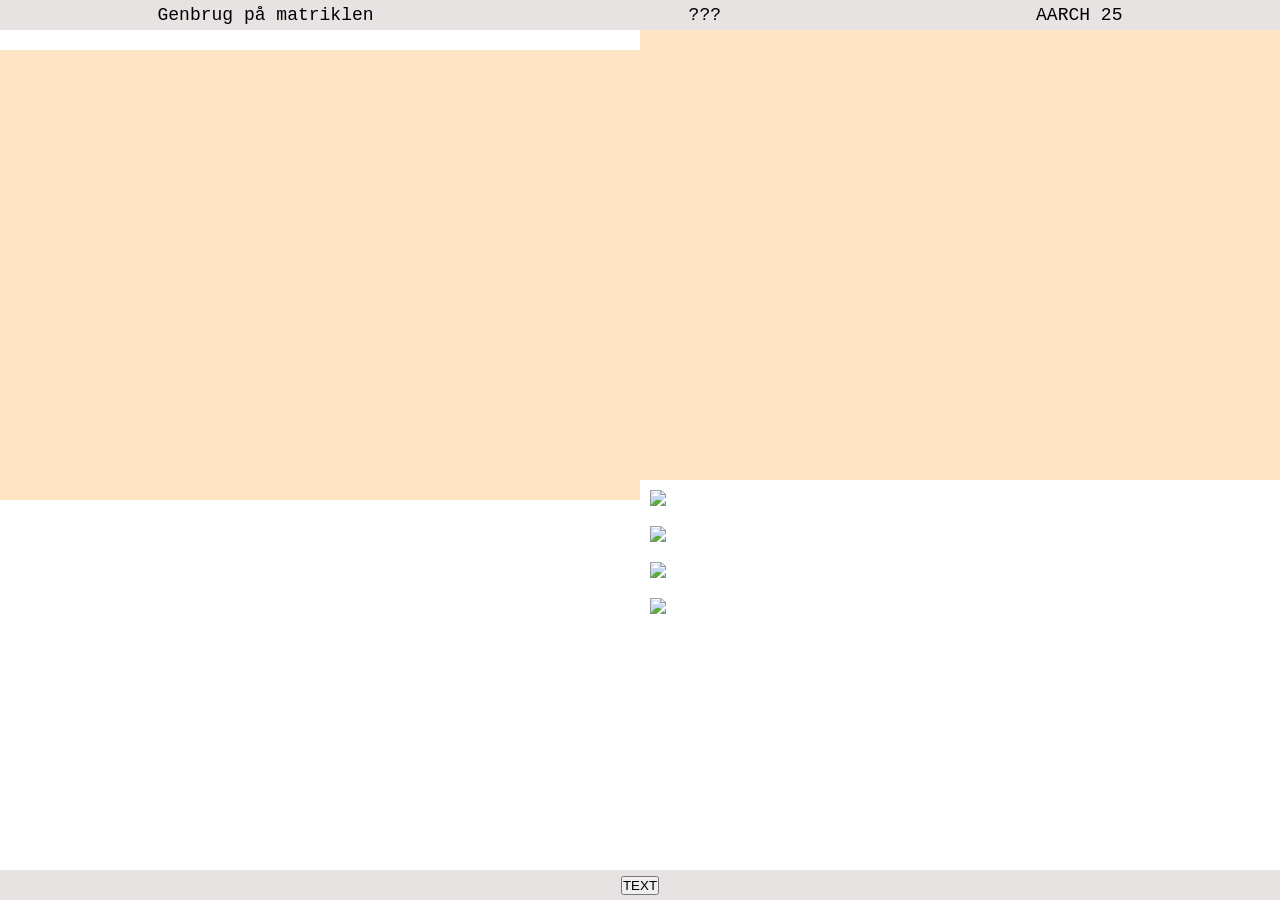
==== index.html @ 939a7127 "Add files via upload" ====
<!DOCTYPE html>
<html lang="en">
<head>
    <meta charset="UTF-8">
    <meta http-equiv="X-UA-Compatible" content="IE=edge">
    <meta name="viewport" content="width=device-width, initial-scale=1.0">
    <title>GenbrugPaaMatriklen</title>
    <script type="module" src="https://ajax.googleapis.com/ajax/libs/model-viewer/4.0.0/model-viewer.min.js"></script>
    <link rel="stylesheet" href="./style.css">
    
</head>

<body>

  
  <nav class="nav-fast">
    <div class="nav-title">
      <a href="LANDING.html">Genbrug på matriklen</a>
    </div>
    <div class="nav-title">
      <a href="Project_1.html">???</a>
    </div>
    <div class="nav-title">
      <a href="projectslide2.html">AARCH 25</a>
    </div>
  </nav>

    <div class="main">

      <div class="column1">

        <a href="element.html" class="coverbillede"><img src="img/IMG_0366.jpeg" alt=""></a>
        <model-viewer src="A2_gavl_Nord_2.glb" camera-controls auto-rotate></model-viewer>  
        <a href="" class="coverbillede"><img src="img/IMG_0367.jpeg" alt=""></a>
        <a href="" class="coverbillede"><img src="img/IMG_0328.jpeg" alt=""></a>
        <a href="" class="coverbillede"><img src="img/IMG_0329.jpeg" alt="" ></a>
        <a href="" class="coverbillede"><img src="img/IMG_0330.jpeg" alt=""></a>
        <a href="" class="coverbillede"><img src="img/IMG_0331.jpeg" alt="" ></a>
        <a href="" class="coverbillede"><img src="img/IMG_0332.jpeg" alt="" ></a>
        <a href="" class="coverbillede"><img src="img/IMG_0333.jpeg" alt=""></a>
        <a href="" class="coverbillede"><img src="img/IMG_0334.jpeg" alt=""></a>
        <a href="" class="coverbillede"><img src="img/IMG_0335.jpeg" alt=""></a>
        <a href="" class="coverbillede"><img src="img/IMG_0336_00.jpeg" alt=""></a>
        <a href="" class="coverbillede"><img src="img/IMG_0337_00.jpeg" alt=""></a>
        <a href="" class="coverbillede"><img src="img/IMG_0338.jpeg" alt=""></a>
        <a href="" class="coverbillede"><img src="img/IMG_0339.jpeg" alt=""></a>
        <a href="" class="coverbillede"><img src="img/IMG_0340_00.jpeg" alt=""></a>
        <a href="" class="coverbillede"><img src="img/IMG_0341.jpeg" alt=""></a>
        <a href="" class="coverbillede"><img src="img/IMG_0342_00.jpeg" alt=""></a>
        <a href="" class="coverbillede"><img src="img/IMG_0343.jpeg" alt=""></a>
        <a href="" class="coverbillede"><img src="img/IMG_0344.jpeg" alt=""></a>
        <a href="" class="coverbillede"><img src="img/IMG_0345_00.jpeg" alt=""></a>
        <a href="" class="coverbillede"><img src="img/IMG_0346.jpeg" alt=""></a>
        
      </div>

         
      <div class="column2">

        <model-viewer src="A4_Gavl_Nord.glb" camera-controls auto-rotate></model-viewer> 
        <a href="" class="coverbillede"><img src="img/IMG_0349.jpeg"></a>
        <a href="" class="coverbillede"><img src="img/IMG_0347.jpeg"></a>
        <a href="" class="coverbillede"><img src="img/IMG_0348_00.jpeg" ></a>
        <a href="" class="coverbillede"><img src="img/IMG_0350.jpeg"></a>
        <a href="" class="coverbillede"><img src="img/IMG_0351_00.jpeg" alt="" ></a>
        <a href="" class="coverbillede"><img src="img/IMG_0352_00.jpeg" alt=""></a>
        <a href="" class="coverbillede"><img src="img/IMG_0353_00.jpeg" alt="" ></a>
        <a href="" class="coverbillede"><img src="img/IMG_0354_00.jpeg" alt="" ></a>
        <a href="" class="coverbillede"><img src="img/IMG_0355_00.jpeg" alt="" ></a>
        <a href="" class="coverbillede"><img src="img/IMG_0356_00.jpeg" alt="" ></a>
        <a href="" class="coverbillede"><img src="img/IMG_0358_00.jpeg" alt="" ></a>
        <a href="" class="coverbillede"><img src="img/IMG_0357.jpeg" alt=""></a>
        <a href="" class="coverbillede"><img src="img/IMG_0359_00.jpeg" alt="" ></a>
        <a href="" class="coverbillede"><img src="img/IMG_0360_00.jpeg" alt="" ></a>
        <a href="" class="coverbillede"><img src="img/IMG_0361.jpeg" alt=""></a>
        <a href="" class="coverbillede"><img src="img/IMG_0362.jpeg" alt=""></a>
        <a href="" class="coverbillede"><img src="img/IMG_0363.jpeg" alt=""></a>
        <a href="" class="coverbillede"><img src="img/IMG_0364.jpeg" alt=""></a>
        <a href="" class="coverbillede"><img src="img/IMG_0365.jpeg" alt=""></a> 

      </div>

    </div>

    <nav class="footer-fast">
      <div class="footer-title">
        <button id="myBtn">TEXT</button>
      </div>
    </nav>

    <!-- The Modal -->
<div id="myModal" class="modal">

  <!-- Modal content -->
  <div class="modal-content">
    <span class="close">&times;</span>
    <p>Genbrug på matriklen <br><br> Genbrug på matriklen er et forskningsprojekt der undersøger cirkulære designprocesser <br><br> Projektet afprøver hvordan nye værktøjer, informations systemer og regulativer påvirker den arkitektoniske formgivningsproces og hvilke udfordringer og potentialer sådanne procesuelle transformationer bidrager med </p>
  </div>

</div>

<script>// Get the modal
  var modal = document.getElementById("myModal");
  
  // Get the button that opens the modal
  var btn = document.getElementById("myBtn");
  
  // Get the <span> element that closes the modal
  var span = document.getElementsByClassName("close")[0];
  
  // When the user clicks on the button, open the modal
  btn.onclick = function() {
    modal.style.display = "block";
  }
  
  // When the user clicks on <span> (x), close the modal
  span.onclick = function() {
    modal.style.display = "none";
  }
  
  // When the user clicks anywhere outside of the modal, close it
  window.onclick = function(event) {
    if (event.target == modal) {
      modal.style.display = "none";
    }
  } </script>

    
</body>
</html>
---- style.css ----
*{
    box-sizing: border-box;
    margin: 0;
    padding: 0;
}

html, body{
    height: 100%;
    margin: 0;
}

.nav-fast{
    width: 100%;
    height: 30px;
    display: flex;
    justify-content: space-around;
    position: fixed;
    top: 0px;
    left: 0px;
    background-color: hsl(0, 10%, 90%);
    z-index: 1000;
}

.nav-title{
    display: flex;
    justify-content: space-evenly;
    align-items: center;
}

.nav-title a{
    text-decoration: none;
    color: black;
    font-family: 'Courier New', Courier, monospace;
    font-size: 18px;
}

.footer-fast{
    width: 100%;
    height: 30px;
    display: flex;
    justify-content: space-around;
    position: fixed;
    bottom:0px;
    left: 0px;
    background-color: hsl(0, 10%, 90%);
}

.footer-title{
    display: flex;
    justify-content: space-evenly;
    align-items: center;
}

.footer-title a{
    text-decoration: none;
    color: black;
    font-family: 'Courier New', Courier, monospace;
    font-size: 18px;
}

.main{
    height: 100%;
    display: flex;
    flex-wrap: wrap;

}

.main-landing{
   height: 100%;
   display: flex;
   flex-direction: column;
   justify-content: center;
   align-items: center;
   }

.main-project{
    height: 100%;
    display: flex;
    padding-top: 30px;
    flex-wrap: wrap;
}
/*
.main-project img{
    width: 50%;
    margin-top: 10px;
    margin-bottom: 10px;
}
*/
.main-projectslides{
    height: 100%;
    display: flex;
    padding-top: 30px;
    flex-wrap: wrap;
  }

  .projectslides1{
      flex: 50%;
      display: flex;
      justify-content: center;
     }

.projecttext{
      display: flex;
      padding: 0px 30px 0px 30px ;
      flex: 50%;
  }

.tekstboks{
    flex: 30%;
    width: 100%;
    padding: 30px 40px 0px 40px; 
    text-decoration: none;
    color: black;
    font-family: 'Courier New', Courier, monospace;
    font-size: 18px;
    display: flex;
    justify-content: space-evenly;
    align-items: center;

    animation-name: fadein;
    animation-duration: 10s;
    /*animation-iteration-count: infinite;*/
}

@keyframes fadein{
    0% {
        opacity: 0%;
    }
    100% {
        opacity: 100%;
    }
}

.column1{
    padding-top: 30px;
    flex: 50%;
    display: flex;
    flex-direction: column;

}

.column2{
    padding-top: 30px;
    flex: 50%;
    display: flex;
    flex-direction: column;
    font-family: 'Courier New', Courier, monospace;

}

.overskrift{
    padding: 10 px;
   display: flex;
   justify-content: center;
   /*background-color: red;*/
    height: 18%;
    align-items: center;
    font-size: 1.5em;
}

.elementtable table{
    width: 100%;
    border-spacing: 30px;
}

.elementtable td{
    border-bottom: 1px solid #ddd;
}


.downloaddata{
    display: flex;
    justify-content: center;
    /*background-color: red;*/
    height: 20%;
    align-items: center;
   
    

}

.coverbillede{
    display: flex;
    justify-content: space-evenly;
}

.column1 img{
width: 100%;
padding: 10px;
}

.column2 img{
    width: 100%;
    padding: 10px;
    }

/*.column1 img:hover{
    transition: all 3s;
        transform: scale(1.05)
    }

    .column2 img:hover{
        transition: all 3s;
            transform: scale(1.05)
        }*/


    model-viewer {
        background-color: bisque;
        width: 100%;
        height: 50vh;
        padding: 10px;

    }

    /* The Modal (background) */
.modal {
    display: none; /* Hidden by default */
    position: fixed; /* Stay in place */
    z-index: 1; /* Sit on top */
    left: 0;
    top: 0;
    width: 100%; /* Full width */
    height: 100%; /* Full height */
    overflow: auto; /* Enable scroll if needed */
    background-color: rgb(0,0,0); /* Fallback color */
    background-color: rgba(0,0,0,0.4); /* Black w/ opacity */
  }
  
  /* Modal Content/Box */
  .modal-content {
    background-color: hsl(0, 10%, 90%);
    margin: 15% auto; /* 15% from the top and centered */
    padding: 20px;
    width: 50%; /* Could be more or less, depending on screen size */
  }
  
  /* The Close Button */
  .close {
    color: #aaa;
    float: right;
    font-size: 28px;
    font-weight: bold;
  }
  
  .close:hover,
  .close:focus {
    color: black;
    text-decoration: none;
    cursor: pointer;
  }

    /* Responsive layout - makes a one column layout instead of a two-column layout */
@media (max-width: 800px) {
    .column1, .column2 {
      flex: 100%;
    }
}


@media (min-width: 800px) {

    .tekstboks{
        flex: 30%;
        width: 30%;
        padding: 30px 40px 0px 40px; 
        text-decoration: none;
        color: black;
        font-family: 'Courier New', Courier, monospace;
        font-size: 18px;
        display: flex;
        justify-content: space-evenly;
        align-items: center;
}
}
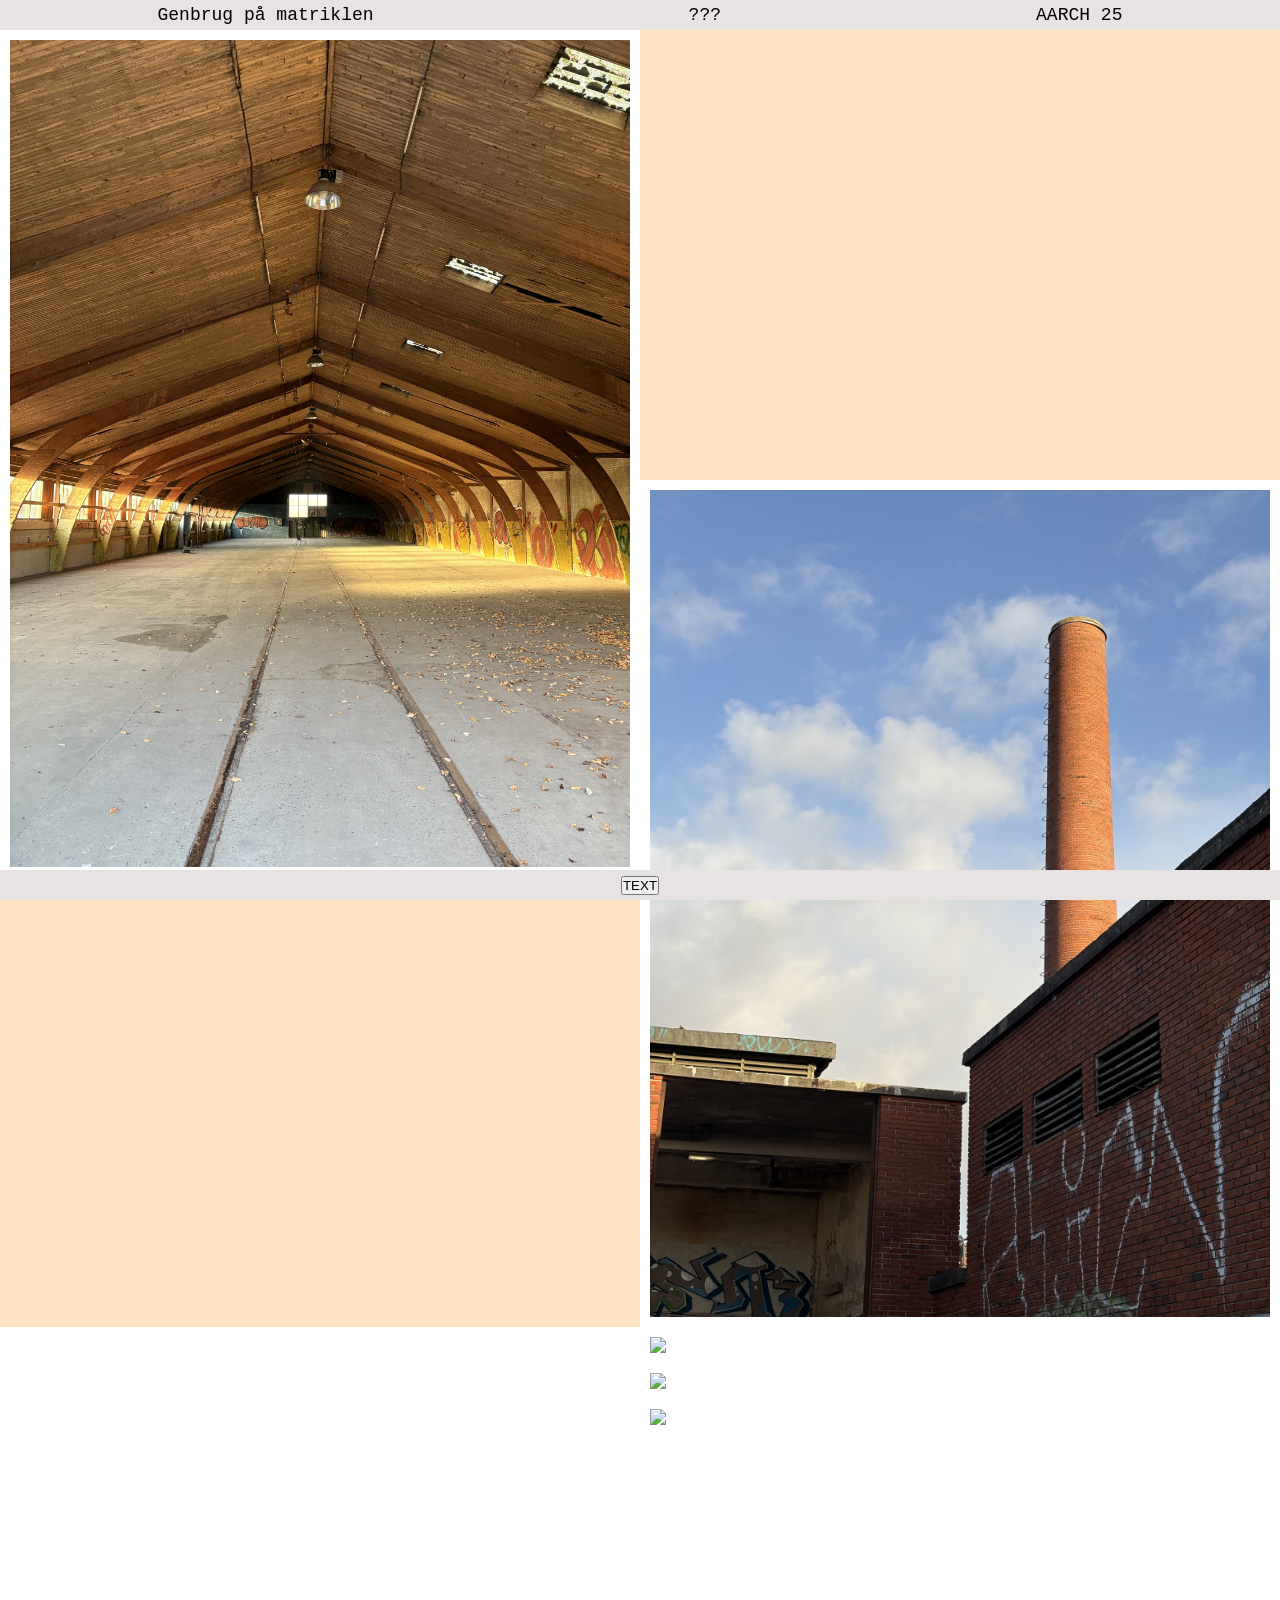
==== commit 8c01ceba: "Update index.html" ====
--- a/index.html
+++ b/index.html
@@ -29,7 +29,7 @@
 
       <div class="column1">
 
-        <a href="element.html" class="coverbillede"><img src="img/IMG_0366.jpeg" alt=""></a>
+        <a href="element.html" class="coverbillede"><img src="IMG_0366.jpeg" alt=""></a>
         <model-viewer src="A2_gavl_Nord_2.glb" camera-controls auto-rotate></model-viewer>  
         <a href="" class="coverbillede"><img src="img/IMG_0367.jpeg" alt=""></a>
         <a href="" class="coverbillede"><img src="img/IMG_0328.jpeg" alt=""></a>
@@ -58,7 +58,7 @@
       <div class="column2">
 
         <model-viewer src="A4_Gavl_Nord.glb" camera-controls auto-rotate></model-viewer> 
-        <a href="" class="coverbillede"><img src="img/IMG_0349.jpeg"></a>
+        <a href="" class="coverbillede"><img src="IMG_0349.jpeg"></a>
         <a href="" class="coverbillede"><img src="img/IMG_0347.jpeg"></a>
         <a href="" class="coverbillede"><img src="img/IMG_0348_00.jpeg" ></a>
         <a href="" class="coverbillede"><img src="img/IMG_0350.jpeg"></a>
@@ -127,4 +127,4 @@
 
     
 </body>
-</html>+</html>
